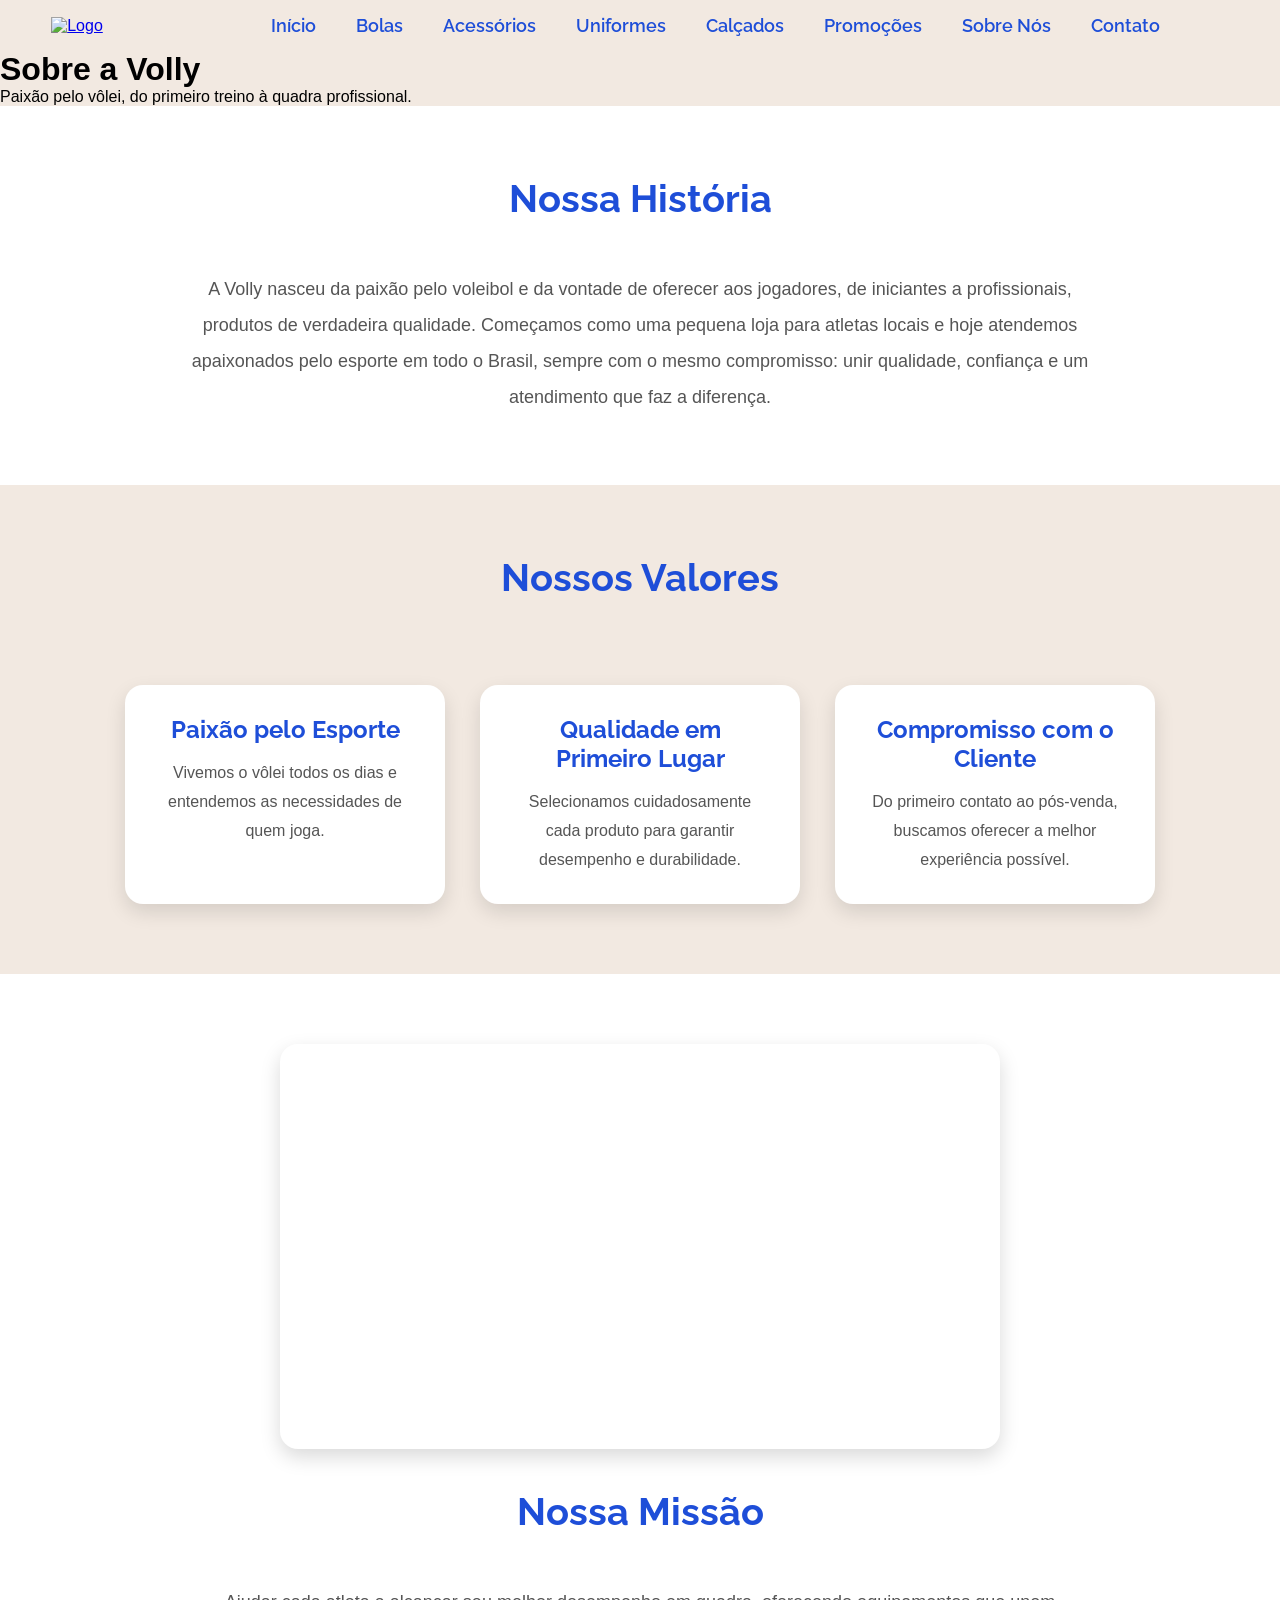
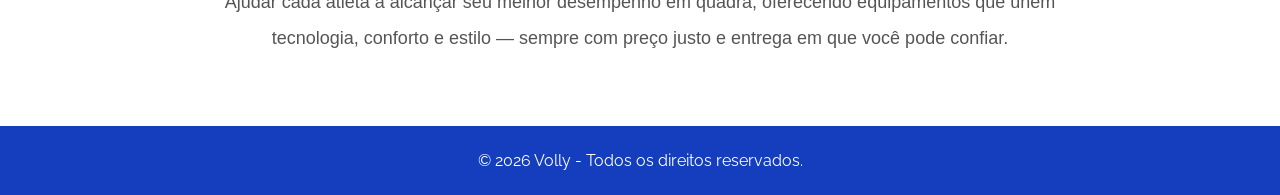
==== sobrenos.html @ 7e977dc9 "Add files via upload" ====
<!DOCTYPE html>
<html lang="pt-br">
<head>
    <meta charset="UTF-8">
    <meta name="viewport" content="width=device-width, initial-scale=1.0">
    <meta name="description" content="Conheça a história, os valores e a missão da Volly, loja especializada em vôlei.">
    <title>Volly - Sobre Nós</title>
    <link rel="icon" type="image/png" href="image/favicon.png">
    <link rel="stylesheet" href="estilo.css">
</head>
<body>
<header>

    <a href="index.html">
        <img src="image/volly1.png" class="logo" alt="Logo">
    </a>

    <nav>
        <ul class="menu">
            <li><a href="index.html">Início</a></li>
            <li><a href="bolas.html">Bolas</a></li>
            <li><a href="acessorios.html">Acessórios</a></li>
            <li><a href="uniformes.html">Uniformes</a></li>
            <li><a href="calcados.html">Calçados</a></li>
            <li><a href="promocoes.html">Promoções</a></li>
            <li><a href="sobrenos.html">Sobre Nós</a></li>
            <li><a href="contato.html">Contato</a></li>
        </ul>
    </nav>

</header>

<div class="titulo-pagina">
    <h1 ">Sobre a Volly</h1>
    <p>Paixão pelo vôlei, do primeiro treino à quadra profissional.</p>
</div>

<section class="sobre">

    <h2>Nossa História</h2>

    <p>
        A Volly nasceu da paixão pelo voleibol e da vontade de oferecer aos jogadores,
        de iniciantes a profissionais, produtos de verdadeira qualidade. Começamos como
        uma pequena loja para atletas locais e hoje atendemos apaixonados pelo esporte
        em todo o Brasil, sempre com o mesmo compromisso: unir qualidade, confiança e
        um atendimento que faz a diferença.
    </p>

</section>

<section class="beneficios">

    <h2>Nossos Valores</h2>

    <div>
        <h3>Paixão pelo Esporte</h3>
        <p>Vivemos o vôlei todos os dias e entendemos as necessidades de quem joga.</p>
    </div>

    <div>
        <h3>Qualidade em Primeiro Lugar</h3>
        <p>Selecionamos cuidadosamente cada produto para garantir desempenho e durabilidade.</p>
    </div>

    <div>
        <h3>Compromisso com o Cliente</h3>
        <p>Do primeiro contato ao pós-venda, buscamos oferecer a melhor experiência possível.</p>
    </div>

</section>

<section class="sobre">
    <div class="video-wrapper">
        <iframe src="https://www.youtube.com/embed/fZPWQUO-QjM?si=D2JNAdgsOB7ZAWQr" title="YouTube video player" frameborder="0" allow="accelerometer; autoplay; clipboard-write; encrypted-media; gyroscope; picture-in-picture; web-share" referrerpolicy="strict-origin-when-cross-origin" allowfullscreen></iframe>
    </div>
    <h2>Nossa Missão</h2>

    <p>
        Ajudar cada atleta a alcançar seu melhor desempenho em quadra, oferecendo
        equipamentos que unem tecnologia, conforto e estilo — sempre com preço justo
        e entrega em que você pode confiar.
    </p>

</section>

<footer>

    <p>© 2026 Volly - Todos os direitos reservados.</p>

</footer>

</body>
</html>
---- estilo.css ----
@import url('https://fonts.googleapis.com/css2?family=Playwrite+ID:wght@100..400&family=Raleway:ital,wght@0,100..900;1,100..900&display=swap');

        * {
            margin: 0;
            padding: 0;
            box-sizing: border-box;
        }

        body {
            background-color: #f2e9e1;
            font-family: Arial, sans-serif;
        }

        .primeira {
            text-shadow: 3px 3px 8px rgba(0, 0, 0, 0.5);
            font-family: 'Raleway', sans-serif;
            text-align: center;
            border-radius: 10px;
            background-color: #F2E9E1;
            font-size: 23px;
            box-shadow: 0 4px 8px rgba(0, 0, 0, 0.1);
        }

        .fundo {
            width: 100%;
            height: 650px;
            background-image: url("image/banner.png");
            background-size: cover;
            background-position: center;
            display: flex;
            align-items: center;
            justify-content: center;
        }

        header {
            display: flex;
            align-items: center;
            gap: 20px;
            flex-wrap: wrap;
            padding: 15px 4%;
        }

        .menu {
            display: flex;
            list-style: none;
            gap: 40px;
            flex-wrap: wrap;
            justify-content: center;
        }

        .logo {
            width: 130px;
            height: auto;
            display: block;
        }

        .menu a {
            text-decoration: none;
            color: #1E4ED8;
            font-family: 'Raleway', sans-serif;
            font-weight: 600;
            font-size: 18px;
            transition: 0.3s;
        }

        .menu a:hover {
            color: #FCD34D;
        }

        nav {
            margin: auto;
        }

        /* Seções */

        section {
            width: 100%;
            padding: 70px 8%;
        }

        /* Títulos */

        section h2 {
            text-align: center;
            font-family: 'Raleway', sans-serif;
            font-size: 38px;
            color: #1E4ED8;
            margin-bottom: 50px;
        }

        /* Cards - Por que escolher */

        section.beneficios {
            display: flex;
            justify-content: center;
            gap: 35px;
            flex-wrap: wrap;
        }

        section.beneficios h2 {
            width: 100%;
        }

        section.beneficios div {
            width: 320px;
            background: #ffffff;
            border-radius: 18px;
            padding: 30px;
            text-align: center;
            box-shadow: 0 8px 20px rgba(0,0,0,.12);
            transition: .3s;
        }

        section.beneficios div:hover {
            transform: translateY(-8px);
            box-shadow: 0 15px 35px rgba(0,0,0,.18);
        }

        section.beneficios h3 {
            color: #1E4ED8;
            font-size: 24px;
            margin-bottom: 15px;
            font-family: 'Raleway', sans-serif;
        }

        section.beneficios p {
            color: #555;
            line-height: 1.8;
            font-size: 16px;
        }

        /* Produtos em destaque */

        section.produtos {
            background: #ffffff;
        }

        .produtos-grid {
            display: flex;
            justify-content: center;
            gap: 30px;
            flex-wrap: wrap;
        }

        .produto-card {
            width: 260px;
            background: #f2e9e1;
            border-radius: 18px;
            overflow: hidden;
            text-align: center;
            box-shadow: 0 8px 20px rgba(0,0,0,.10);
            transition: .3s;
        }

        .produto-card:hover {
            transform: translateY(-8px);
            box-shadow: 0 15px 35px rgba(0,0,0,.16);
        }

        .produto-card img {
            width: 100%;
            height: 200px;
            object-fit: cover;
            display: block;
        }

        .produto-info {
            padding: 20px;
        }

        .produto-info h3 {
            font-family: 'Raleway', sans-serif;
            color: #1E4ED8;
            font-size: 20px;
            margin-bottom: 8px;
        }

        .produto-preco {
            font-family: 'Raleway', sans-serif;
            font-weight: 700;
            font-size: 22px;
            color: #1E4ED8;
            margin-bottom: 15px;
        }

        .produto-btn {
            display: inline-block;
            background: #1E4ED8;
            color: #ffffff;
            text-decoration: none;
            font-family: 'Raleway', sans-serif;
            font-weight: 600;
            padding: 10px 22px;
            border-radius: 30px;
            transition: .3s;
        }

        .produto-btn:hover {
            background: #FCD34D;
            color: #1E4ED8;
        }

        /* Promoções */

        .produto-card {
            position: relative;
        }

        .badge-promo {
            position: absolute;
            top: 14px;
            left: 14px;
            background: #DC2626;
            color: #ffffff;
            font-family: 'Raleway', sans-serif;
            font-weight: 700;
            font-size: 14px;
            padding: 6px 14px;
            border-radius: 30px;
            z-index: 2;
            box-shadow: 0 4px 10px rgba(0,0,0,.2);
        }

        .produto-preco-antigo {
            font-family: 'Raleway', sans-serif;
            font-size: 15px;
            color: #999;
            text-decoration: line-through;
            margin-bottom: 4px;
        }

        /* Depoimentos */

        section.depoimentos {
            background: #f2e9e1;
        }

        .depoimentos-grid {
            display: flex;
            justify-content: center;
            gap: 30px;
            flex-wrap: wrap;
        }

        .depoimento-card {
            width: 320px;
            background: #ffffff;
            border-radius: 18px;
            padding: 30px;
            box-shadow: 0 8px 20px rgba(0,0,0,.12);
            transition: .3s;
        }

        .depoimento-card:hover {
            transform: translateY(-8px);
            box-shadow: 0 15px 35px rgba(0,0,0,.18);
        }

        .depoimento-estrelas {
            color: #FCD34D;
            font-size: 20px;
            margin-bottom: 15px;
        }

        .depoimento-card p.depoimento-texto {
            color: #555;
            line-height: 1.8;
            font-size: 16px;
            margin-bottom: 20px;
            font-style: italic;
        }

        .depoimento-autor {
            display: flex;
            align-items: center;
            gap: 12px;
        }

        .depoimento-autor img {
            width: 45px;
            height: 45px;
            border-radius: 50%;
            object-fit: cover;
        }

        .depoimento-autor span {
            font-family: 'Raleway', sans-serif;
            font-weight: 600;
            color: #1E4ED8;
        }

        /* Sobre nós */

        section.sobre {
            text-align: center;
            background: #ffffff;
        }

        section.sobre p {
            max-width: 900px;
            margin: auto;
            line-height: 2;
            color: #555;
            font-size: 18px;
        }

        /* Vídeo responsivo */

        .video-wrapper {
            position: relative;
            width: 100%;
            max-width: 720px;
            aspect-ratio: 16 / 9;
            margin: 0 auto 40px;
            border-radius: 18px;
            overflow: hidden;
            box-shadow: 0 8px 20px rgba(0,0,0,.15);
        }

        .video-wrapper iframe {
            position: absolute;
            top: 0;
            left: 0;
            width: 100%;
            height: 100%;
            border: 0;
        }

        /* Rodapé */

        footer {
            background: #143ebe;
            color: white;
            text-align: center;
            padding: 25px;
            font-family: 'Raleway', sans-serif;
        }
        .h1itens{
            text-align: center;
            color: #1E4ED8;
        }

        /* ===== Contato ===== */

.contato-wrapper {
    display: flex;
    max-width: 1000px;
    margin: 0 auto;
    border-radius: 26px;
    overflow: hidden;
    box-shadow: 0 20px 45px rgba(0, 0, 0, .16);
}

.contato-info {
    flex: 1 1 340px;
    background: linear-gradient(160deg, #1E4ED8, #12296E);
    color: #ffffff;
    padding: 50px 40px;
    display: flex;
    flex-direction: column;
    justify-content: center;
    gap: 26px;
}

.contato-info h2 {
    font-family: 'Raleway', sans-serif;
    font-size: 26px;
    text-align: left;
    color: #ffffff;
}

.info-item {
    display: flex;
    align-items: flex-start;
    gap: 14px;
}

.info-item .icone {
    font-size: 22px;
    line-height: 1.3;
}

.info-item strong {
    display: block;
    font-family: 'Raleway', sans-serif;
    font-size: 13px;
    text-transform: uppercase;
    letter-spacing: .6px;
    color: #FCD34D;
    margin-bottom: 3px;
}

.info-item p {
    color: #E4E9FB;
    font-size: 15px;
    line-height: 1.6;
}

.redes-sociais {
    display: flex;
    gap: 12px;
    margin-top: 6px;
    flex-wrap: wrap;
}

.redes-sociais a {
    text-decoration: none;
    color: #ffffff;
    font-family: 'Raleway', sans-serif;
    font-weight: 600;
    font-size: 14px;
    background: transparent;
    border: 1px solid rgba(255, 255, 255, .45);
    padding: 9px 18px;
    border-radius: 30px;
    transition: .3s;
}

.redes-sociais a:hover {
    background: #FCD34D;
    color: #1E4ED8;
    border-color: #FCD34D;
}

.contato-form {
    flex: 1 1 420px;
    background: #ffffff;
    padding: 50px 40px;
}

.contato-form h2 {
    font-family: 'Raleway', sans-serif;
    color: #1E4ED8;
    font-size: 26px;
    margin-bottom: 28px;
    text-align: left;
}

.campo {
    margin-bottom: 20px;
    display: flex;
    flex-direction: column;
}

.campo label {
    font-family: 'Raleway', sans-serif;
    font-weight: 600;
    color: #1E4ED8;
    margin-bottom: 8px;
    font-size: 15px;
}

.campo input,
.campo textarea {
    background: #f9f7f4;
    border: 1px solid #e3ddd2;
    border-radius: 10px;
    padding: 12px 15px;
    font-family: Arial, sans-serif;
    font-size: 15px;
    outline: none;
    transition: .3s;
}

.campo input:focus,
.campo textarea:focus {
    background: #ffffff;
    border-color: #1E4ED8;
    box-shadow: 0 0 0 3px rgba(30, 78, 216, .12);
}

.campo textarea {
    resize: vertical;
    min-height: 120px;
}

.btn-enviar {
    width: 100%;
    background: linear-gradient(120deg, #1E4ED8, #3B6BFF);
    color: #ffffff;
    border: none;
    border-radius: 30px;
    padding: 14px;
    font-family: 'Raleway', sans-serif;
    font-weight: 600;
    font-size: 16px;
    cursor: pointer;
    transition: .3s;
}

.btn-enviar:hover {
    background: #FCD34D;
    color: #1E4ED8;
}

@media (max-width: 800px) {
    .contato-wrapper {
        flex-direction: column;
    }
}

@media (max-width: 900px) {
    header {
        flex-direction: column;
        text-align: center;
    }

    .menu {
        gap: 18px 28px;
    }

    .fundo {
        height: 420px;
    }
}

@media (max-width: 500px) {
    .menu {
        gap: 14px 20px;
    }

    .menu a {
        font-size: 15px;
    }

    section {
        padding: 45px 6%;
    }

    .produto-card {
        width: 100%;
        max-width: 300px;
    }
}
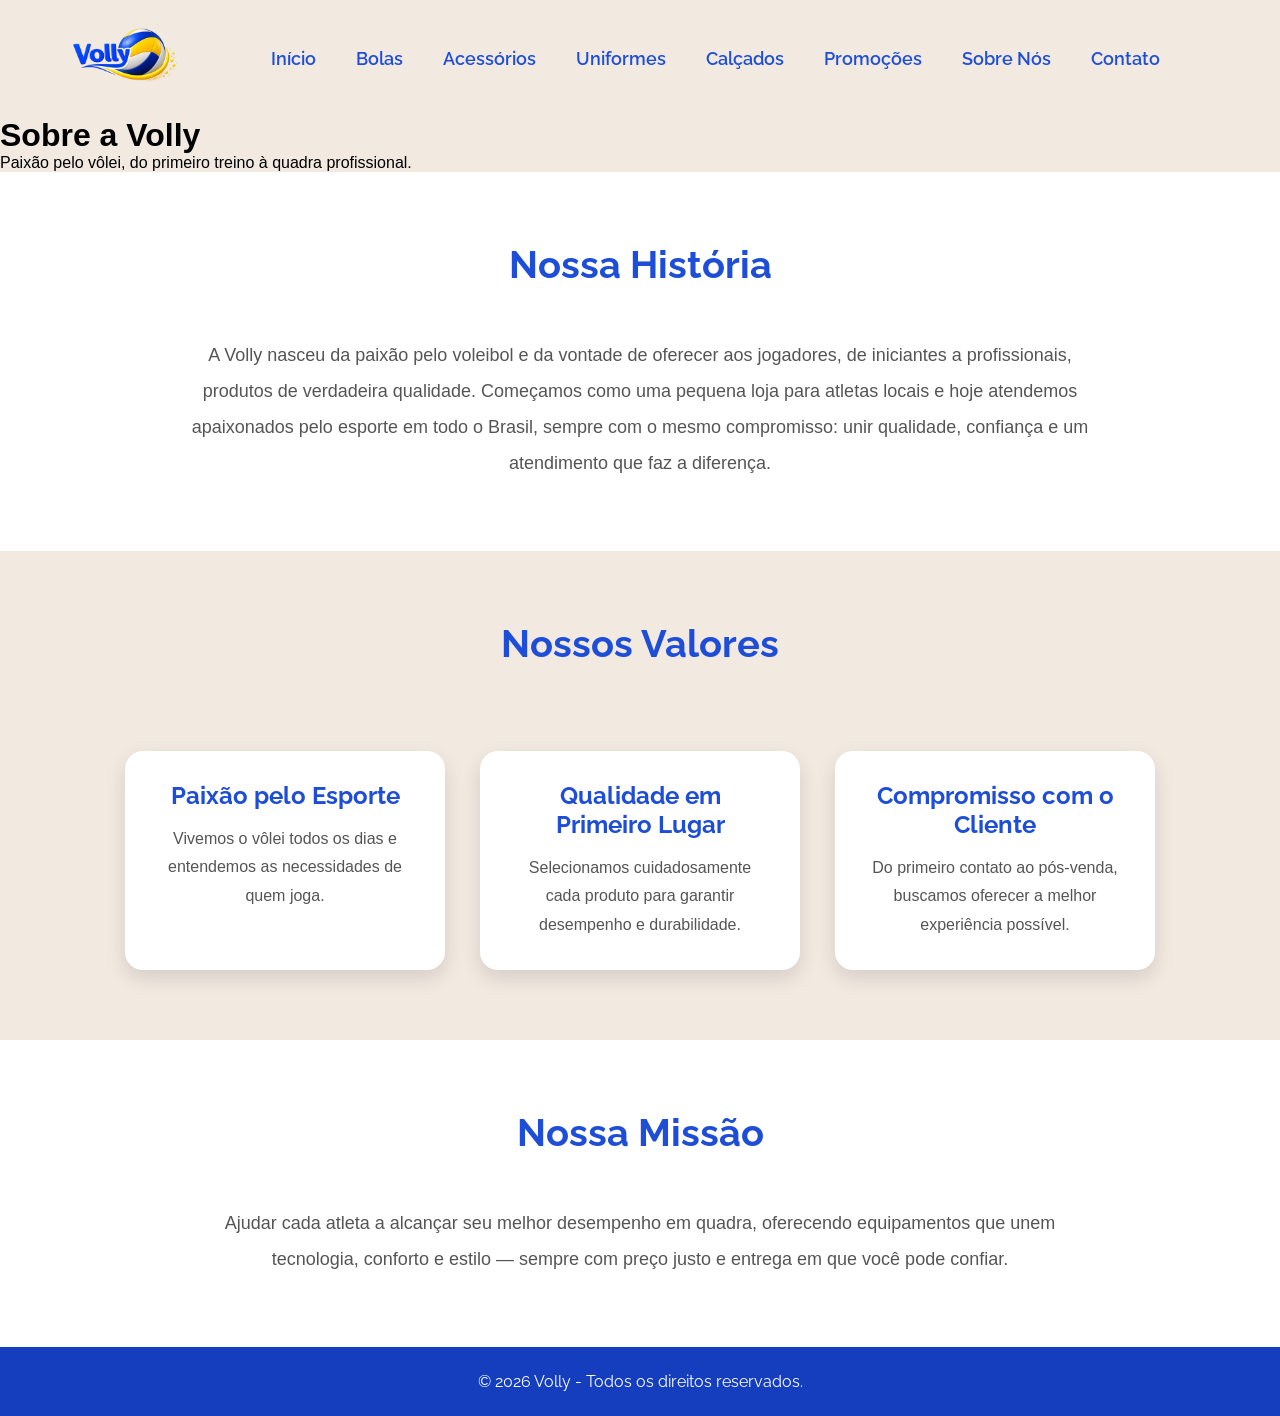
==== commit 0d015117: "Add files via upload" ====
--- a/sobrenos.html
+++ b/sobrenos.html
@@ -71,9 +71,7 @@
 </section>
 
 <section class="sobre">
-    <div class="video-wrapper">
-        <iframe src="https://www.youtube.com/embed/fZPWQUO-QjM?si=D2JNAdgsOB7ZAWQr" title="YouTube video player" frameborder="0" allow="accelerometer; autoplay; clipboard-write; encrypted-media; gyroscope; picture-in-picture; web-share" referrerpolicy="strict-origin-when-cross-origin" allowfullscreen></iframe>
-    </div>
+
     <h2>Nossa Missão</h2>
 
     <p>
